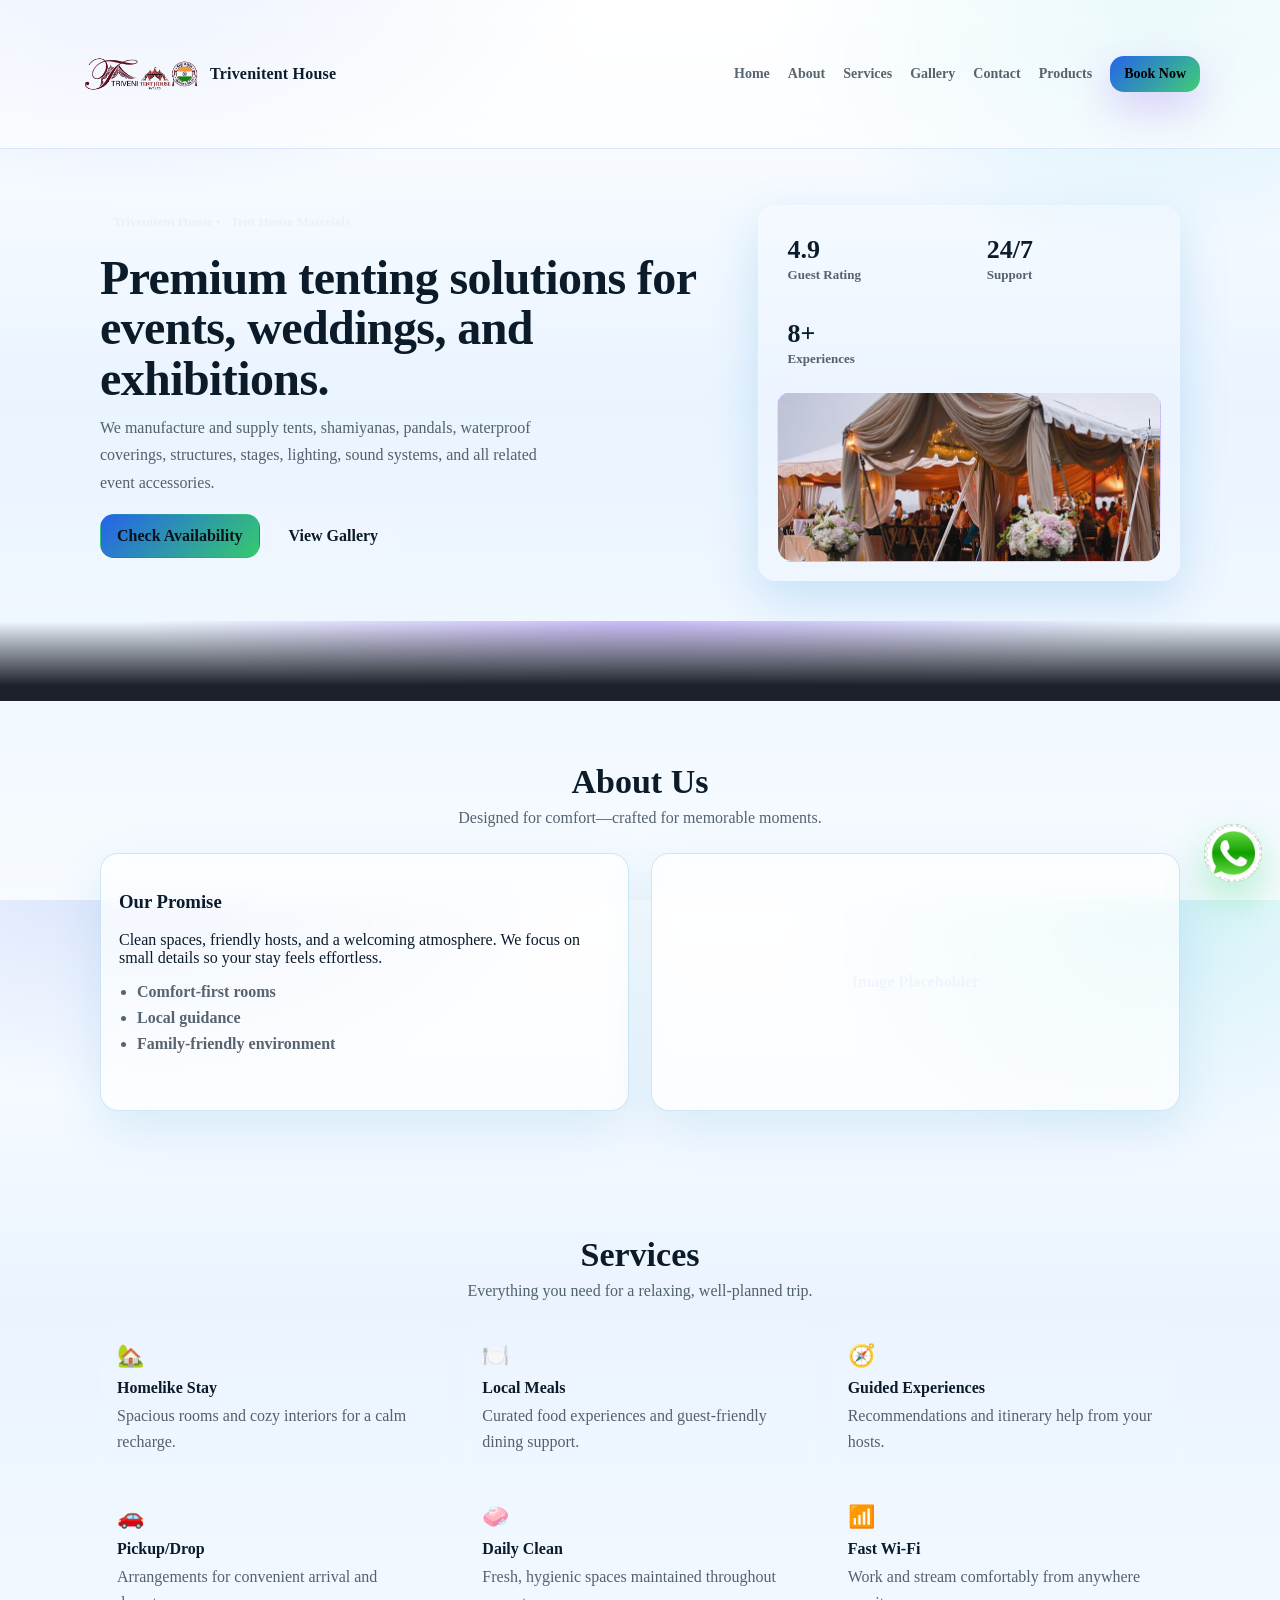
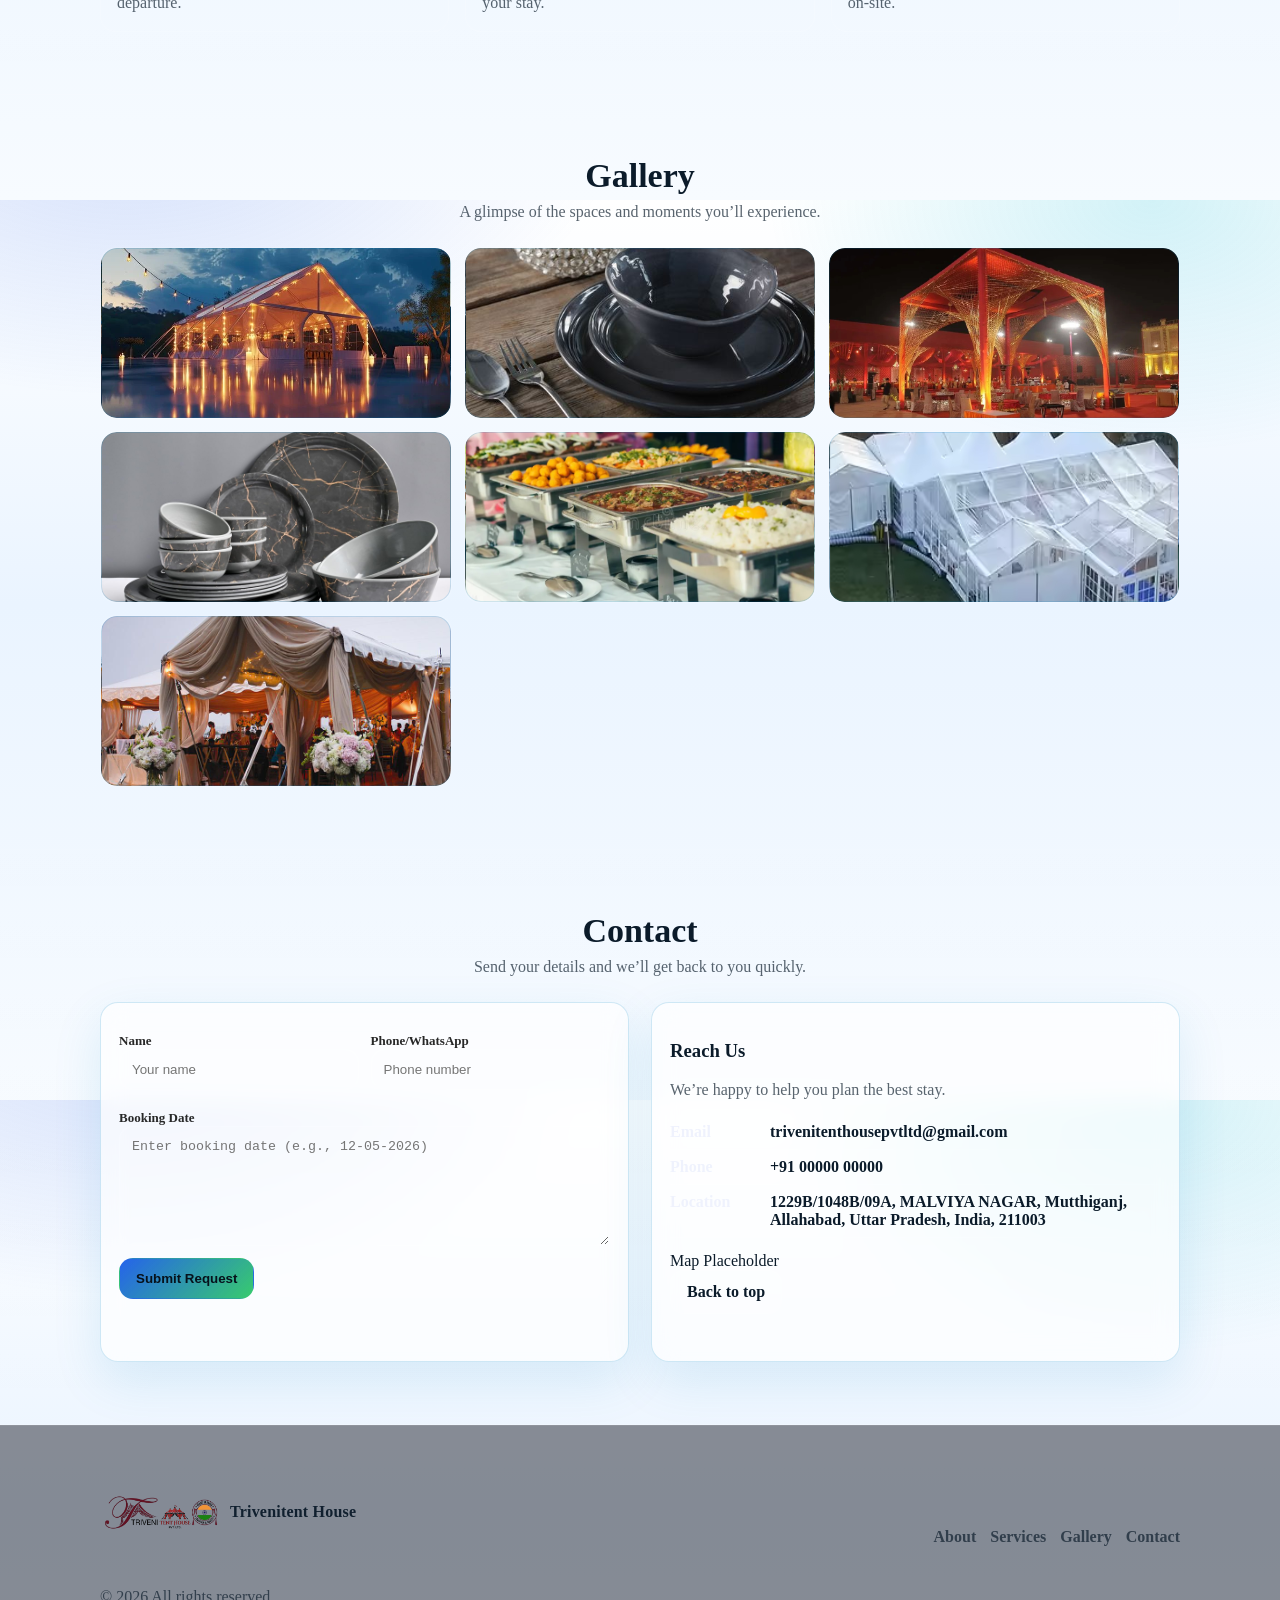
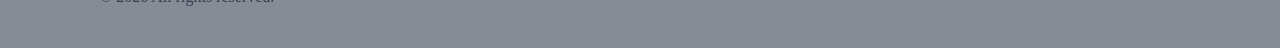
==== index.html @ d41368f8 "Update logo and booking form" ====
<!doctype html>
<html lang="en">
<head>
  <meta charset="UTF-8" />
  <meta name="viewport" content="width=device-width, initial-scale=1.0" />
  <title>Trivenitent House</title>
  <link rel="stylesheet" href="style.css" />
</head>
<body>
  <a class="skip-link" href="#main">Skip to content</a>

  <header class="site-header">
    <div class="container header-inner">
      <a href="#" class="brand" aria-label="Trivenitent House">
<img class="brand-logo" src="images/logo.jpeg" alt="Trivenitent House" />
        <span class="brand-text">Trivenitent House</span>
      </a>

      <button class="menu-toggle" aria-label="Open menu" aria-expanded="false" aria-controls="primary-navigation">
        <span class="hamburger" aria-hidden="true"></span>
      </button>

      <nav id="primary-navigation" class="site-nav" aria-label="Primary navigation">
        <a class="nav-link" href="index.html">Home</a>
        <a class="nav-link" href="page2.html">About</a>
        <a class="nav-link" href="page3.html">Services</a>
        <a class="nav-link" href="page4.html">Gallery</a>
        <a class="nav-link" href="page5.html">Contact</a>
        <a class="nav-link" href="products.html">Products</a>
      </nav>


      <a class="cta" href="page5.html">Book Now</a>


    </div>
  </header>

  <main id="main">
    <section id="home" class="hero">
      <div class="container hero-grid">
        <div class="hero-copy">
          <div class="pill">Trivenitent House • <span id="hero-pill">Tent House Materials</span></div>
          <h1 id="hero-title">Premium tenting solutions for events, weddings, and exhibitions.</h1>
          <p id="hero-desc">
            We manufacture and supply tents, shamiyanas, pandals, waterproof coverings,
            structures, stages, lighting, sound systems, and all related event accessories.
          </p>

          <script>
            (function(){
              const slides = [
                {
                  pill: 'Tent House Materials',
                  title: 'Premium tenting solutions for events, weddings, and exhibitions.',
                  desc: 'We manufacture and supply tents, shamiyanas, pandals, waterproof coverings, structures, stages, lighting, sound systems, and all related event accessories.',
                  img: 'images/1.webp'
                },
                {
                  pill: 'Wedding Tent Setups',
                  title: 'Elegant wedding tents with a seamless guest experience.',
                  desc: 'Wedding tents, premium setups, and complete event accessories for ceremonies, receptions, and celebrations.',
                  img: 'images/2.jpg'
                },
                {
                  pill: 'Industrial & Exhibition Tents',
                  title: 'Industrial strength and exhibition-ready structures.',
                  desc: 'Strong industrial tents and showcase-ready exhibition spaces designed for reliability and performance.',
                  img: 'images/3.jpg'
                }
              ];

              // Set initial hero image immediately (avoid flash of old src)
              const heroImg = document.getElementById('hero-img');
              if(heroImg && slides[0]?.img){
                heroImg.src = slides[0].img;
              }

              const pillEl = document.getElementById('hero-pill');
              const titleEl = document.getElementById('hero-title');
              const descEl = document.getElementById('hero-desc');
              if(!pillEl || !titleEl || !descEl) return;

              let i = 0;
              const show = () => {
                const s = slides[i];
                pillEl.textContent = s.pill;
                titleEl.textContent = s.title;
                descEl.textContent = s.desc;

                const heroImg = document.getElementById('hero-img');
                if(heroImg && s.img){
                  heroImg.src = s.img;
                }

                i = (i + 1) % slides.length;
              };


              // Change every 3 seconds
              setInterval(show, 3000);
            })();
          </script>


          <div class="hero-actions">
            <a class="btn primary" href="#contact">Check Availability</a>
            <a class="btn" href="#gallery">View Gallery</a>
          </div>
        </div>

        <div class="hero-card" aria-label="Highlights">
          <div class="stat">
            <div class="stat-num">4.9</div>
            <div class="stat-label">Guest Rating</div>
          </div>
          <div class="stat">
            <div class="stat-num">24/7</div>
            <div class="stat-label">Support</div>
          </div>
          <div class="stat">
            <div class="stat-num">8+</div>
            <div class="stat-label">Experiences</div>
          </div>

          <div class="hero-card-media" aria-hidden="true">
            <img id="hero-img" class="hero-img" src="images/wedding tent.jpg" alt="Hero" />
          </div>

        </div>
      </div>

      <div class="hero-wave" aria-hidden="true"></div>
    </section>

    <section id="about" class="section">
      <div class="container">
        <div class="section-head">
          <h2>About Us</h2>
          <p>Designed for comfort—crafted for memorable moments.</p>
        </div>

        <div class="grid-2">
          <div class="card">
            <h3>Our Promise</h3>
            <p>
              Clean spaces, friendly hosts, and a welcoming atmosphere. We focus on small
              details so your stay feels effortless.
            </p>
            <ul class="checklist">
              <li>Comfort-first rooms</li>
              <li>Local guidance</li>
              <li>Family-friendly environment</li>
            </ul>
          </div>

          <div class="card media-card">
            <div class="media-placeholder">Image Placeholder</div>
          </div>
        </div>
      </div>
    </section>

    <section id="services" class="section section-alt">
      <div class="container">
        <div class="section-head">
          <h2>Services</h2>
          <p>Everything you need for a relaxing, well-planned trip.</p>
        </div>

        <div class="grid-3">
          <article class="service">
            <div class="service-icon" aria-hidden="true">🏡</div>
            <h3>Homelike Stay</h3>
            <p>Spacious rooms and cozy interiors for a calm recharge.</p>
          </article>
          <article class="service">
            <div class="service-icon" aria-hidden="true">🍽️</div>
            <h3>Local Meals</h3>
            <p>Curated food experiences and guest-friendly dining support.</p>
          </article>
          <article class="service">
            <div class="service-icon" aria-hidden="true">🧭</div>
            <h3>Guided Experiences</h3>
            <p>Recommendations and itinerary help from your hosts.</p>
          </article>
          <article class="service">
            <div class="service-icon" aria-hidden="true">🚗</div>
            <h3>Pickup/Drop</h3>
            <p>Arrangements for convenient arrival and departure.</p>
          </article>
          <article class="service">
            <div class="service-icon" aria-hidden="true">🧼</div>
            <h3>Daily Clean</h3>
            <p>Fresh, hygienic spaces maintained throughout your stay.</p>
          </article>
          <article class="service">
            <div class="service-icon" aria-hidden="true">📶</div>
            <h3>Fast Wi‑Fi</h3>
            <p>Work and stream comfortably from anywhere on-site.</p>
          </article>
        </div>
      </div>
    </section>

    <section id="gallery" class="section">
      <div class="container">
        <div class="section-head">
          <h2>Gallery</h2>
          <p>A glimpse of the spaces and moments you’ll experience.</p>
        </div>

        <div class="gallery">
          <div class="gallery-item"><div class="img" data-image="1.webp"></div></div>
          <div class="gallery-item"><div class="img" data-image="2.jpg"></div></div>
          <div class="gallery-item"><div class="img" data-image="3.jpg"></div></div>
          <div class="gallery-item"><div class="img" data-image="crockery.jpg"></div></div>
          <div class="gallery-item"><div class="img" data-image="event.webp"></div></div>
          <div class="gallery-item"><div class="img" data-image="marquee.jpg"></div></div>
          <div class="gallery-item"><div class="img" data-image="wedding tent.jpg"></div></div>
        </div>
      </div>
    </section>

    <section id="contact" class="section section-alt">
      <div class="container">
        <div class="section-head">
          <h2>Contact</h2>
          <p>Send your details and we’ll get back to you quickly.</p>
        </div>

        <div class="grid-2">
          <form class="card form" onsubmit="event.preventDefault(); handleSubmit();">
            <div class="form-row">
              <label>
                Name
                <input type="text" id="name" required placeholder="Your name" />
              </label>
              <label>
                Phone/WhatsApp
                <input type="tel" id="phone" required placeholder="Phone number" />
              </label>
            </div>

            <label>
              Booking Date
              <textarea id="message" rows="2" placeholder="Enter booking date (e.g., 12-05-2026)" required></textarea>
            </label>


            <button class="btn primary" type="submit">Submit Request</button>
            <p class="form-note" id="form-note" role="status" aria-live="polite"></p>
          </form>

          <div class="card contact-card">
            <h3>Reach Us</h3>
            <p class="muted">We’re happy to help you plan the best stay.</p>
            <ul class="contact-list">
<li><span class="k">Email</span><span class="v">trivenitenthousepvtltd@gmail.com</span></li>
              <li><span class="k">Phone</span><span class="v">+91 00000 00000</span></li>
              <li><span class="k">Location</span><span class="v">1229B/1048B/09A, MALVIYA NAGAR, Mutthiganj, Allahabad, Uttar Pradesh, India, 211003</span></li>
            </ul>

            <div class="map-placeholder" aria-hidden="true">Map Placeholder</div>

            <a class="btn" href="index.html">Back to top</a>

          </div>
        </div>
      </div>
    </section>
  </main>

  <a class="whatsapp-float" href="https://wa.me/9369456185" target="_blank" rel="noopener" aria-label="Chat on WhatsApp">
    <img class="whatsapp-icon" src="images/whatsapp.jpg" alt="WhatsApp" />
  </a>

  <footer class="site-footer">
    <div class="container footer-inner">

      <div class="footer-left">
        <div class="brand brand-footer">
          <img class="brand-logo" src="images/logo.jpeg" alt="Trivenitent House" />
          <span class="brand-text">Trivenitent House</span>
        </div>
        <p class="muted">© <span id="year"></span> All rights reserved.</p>
      </div>
      <div class="footer-right">
        <a class="footer-link" href="#about">About</a>
        <a class="footer-link" href="#services">Services</a>
        <a class="footer-link" href="#gallery">Gallery</a>
        <a class="footer-link" href="#contact">Contact</a>
      </div>
    </div>
  </footer>

  <script src="script.js"></script>
</body>
</html>
---- style.css ----
/* Base */
:root{
  --bg:#f7fbff;
  --bg2:#eef7ff;
  --card: rgba(255,255,255,.55);
  --card2: rgba(255,255,255,.35);
  --text:#0b1b2a;
  --muted: rgba(11,27,42,.68);

  --primary:#2563eb;
  --primary2:#06b6d4;
  --border: rgba(2,132,199,.22);
  --shadow: 0 18px 50px rgba(2,132,199,.18);
  --radius: 18px;
  --container: 1120px;
}

*{box-sizing:border-box}
html,body{height:100%}
body{
  margin:0;
  font- family: ui-sans-serif, system-ui, -apple-system, Segoe UI, Roboto, Helvetica, Arial, "Apple Color Emoji","Segoe UI Emoji";
  color:var(--text);
  background:
    radial-gradient(900px 520px at 10% -10%, rgba(37,99,235,.22), transparent 55%),
    radial-gradient(700px 460px at 90% 0%, rgba(6,182,212,.18), transparent 55%),
    linear-gradient(180deg, #ffffff, #eaf4ff 45%, #f7fbff);
}

.container{max-width:var(--container); margin:0 auto; padding:0 20px}

.skip-link{
  position:absolute; left:-999px; top:10px;
  padding:10px 14px; background:#fff; color:#000; border-radius:10px; z-index:9999;
}
.skip-link{background:#ffffff; color:#000;}
.skip-link:focus{left:20px}


/* Header */
.site-header{
  position:sticky; top:0; z-index:50;
  backdrop-filter: blur(14px);
  background: rgba(255,255,255,.55);
  border-bottom: 1px solid rgba(37,99,235,.14);
}
.header-inner{display:flex; align-items:center; gap:18px; padding:14px 0}

.brand{display:flex; align-items:center; gap:10px; text-decoration:none; color:inherit}
.brand-mark{
  width:36px; height:36px; border-radius:12px;
  display:grid; place-items:center;
  background: linear-gradient(135deg, rgba(124,58,237,.95), rgba(34,197,94,.75));
  font-weight:800;
  box-shadow: 0 14px 40px rgba(124,58,237,.35);
}
.brand-text{font-weight:800; letter-spacing:.2px}

.brand-logo{
  width:120px;
  height:120px;
  object-fit:contain;
  border-radius:14px;
  background:transparent;
}

.site-nav{margin-left:auto; display:flex; gap:18px; align-items:center}
.nav-link{color:var(--muted); text-decoration:none; font-weight:600; font-size:14px}
.nav-link:hover{color:var(--text)}

.cta{
  text-decoration:none;
  font-weight:800;
  font-size:14px;
  color:#000;
  background: linear-gradient(135deg, var(--primary), rgba(34,197,94,.85));
  padding:10px 14px;
  border-radius:14px;
  box-shadow: 0 16px 40px rgba(124,58,237,.25);
}

.menu-toggle{display:none; margin-left:auto; background:transparent; border:0; padding:10px}
.hamburger{
  width:22px; height:14px; display:block; position:relative;
}
.hamburger:before,.hamburger:after{
  content:""; position:absolute; left:0; right:0; height:2px; border-radius:3px;
  background: rgba(233,238,252,.9);
}
.hamburger:before{top:0}
.hamburger:after{bottom:0}
.hamburger{border-top:2px solid rgba(233,238,252,.9); border-radius:3px;}

/* Hero */
.hero{padding:56px 0 0; position:relative}
.hero-grid{display:grid; grid-template-columns: 1.2fr .8fr; gap:24px; align-items:stretch}

.pill{
  display:inline-flex; align-items:center; gap:10px;
  font-weight:800; font-size:13px;
  padding:8px 12px; border-radius:999px;
  background: rgba(255,255,255,.06);
  border: 1px solid rgba(255,255,255,.10);
  color: rgba(233,238,252,.92);
}

.hero-copy h1{margin:14px 0 10px; font-size:48px; line-height:1.05; letter-spacing:-.6px}
.hero-copy p{margin:0 0 18px; color:var(--muted); font-size:16px; line-height:1.7; max-width:55ch}

.hero-actions{display:flex; gap:12px; flex-wrap:wrap}

.btn{
  display:inline-flex; align-items:center; justify-content:center;
  padding:12px 16px; border-radius:14px;
  border: 1px solid rgba(255,255,255,.14);
  background: rgba(255,255,255,.06);
  color: var(--text);
  text-decoration:none;
  font-weight:800;
}
.btn:hover{transform: translateY(-1px); transition:.2s}

.btn.primary{
  border-color: transparent;
  background: linear-gradient(135deg, var(--primary), rgba(34,197,94,.9));
  color:#07121c;
}

.hero-card{
  position:relative;
  background: rgba(255,255,255,.06);
  border: 1px solid rgba(255,255,255,.12);
  border-radius: var(--radius);
  padding:18px;
  box-shadow: var(--shadow);
  overflow:hidden;
  display:grid;
  grid-template-columns: 1fr 1fr;
  gap:14px;
  align-content:start;
}

.stat{padding:10px 10px; border-radius:14px; background: rgba(255,255,255,.05); border:1px solid rgba(255,255,255,.08)}
.stat-num{font-size:26px; font-weight:900}
.stat-label{color:var(--muted); font-weight:700; font-size:13px; margin-top:2px}

.hero-card-media{
  grid-column: 1 / -1;
  height:170px;
  border-radius: 14px;
  background:
    radial-gradient(400px 240px at 20% 20%, rgba(124,58,237,.55), transparent 55%),

    radial-gradient(340px 220px at 80% 20%, rgba(34,197,94,.35), transparent 55%),
    linear-gradient(180deg, rgba(255,255,255,.08), rgba(255,255,255,.02));
  border:1px dashed rgba(255,255,255,.18);
}

.hero-img{
  width:100%;
  height:100%;
  object-fit:cover;
  display:block;
  border-radius: 14px;
} 


.hero-wave{
  height:80px;

  margin-top:40px;
  background:
    linear-gradient(180deg, transparent, rgba(7,11,20,1) 80%),
    radial-gradient(60% 140% at 50% 0%, rgba(124,58,237,.35), transparent 65%);
  opacity:.9;
}

/* Sections */
.section{padding:62px 0}
.section-alt{background: linear-gradient(180deg, rgba(255,255,255,.03), rgba(255,255,255,0)); border-top:1px solid rgba(255,255,255,.06); border-bottom:1px solid rgba(255,255,255,.06)}
.section-head{text-align:center; margin-bottom:26px}
.section-head h2{margin:0 0 8px; font-size:34px}
.section-head p{margin:0; color:var(--muted)}

.grid-2{display:grid; grid-template-columns: 1fr 1fr; gap:22px; align-items:stretch}
.grid-3{display:grid; grid-template-columns: repeat(3, 1fr); gap:16px}

.card{
  background: rgba(255,255,255,.65);
  border:1px solid rgba(2,132,199,.18);
  border-radius: var(--radius);
  padding:18px;
  box-shadow: 0 18px 50px rgba(2,132,199,.12);
  backdrop-filter: blur(12px);
}

.media-card, .map-placeholder, .hero-card-media{position:relative}
.media-placeholder{
  height:100%; min-height:220px;
  border-radius:14px;
  border:1px dashed rgba(255,255,255,.2);
  display:grid; place-items:center;
  color: rgba(233,238,252,.6);
  font-weight:800;
}

.checklist{margin:14px 0 0; padding-left:18px}
.checklist li{margin:8px 0; color: var(--muted); font-weight:700}

.service{padding:16px; border-radius:16px; background: rgba(255,255,255,.05); border:1px solid rgba(255,255,255,.10)}
.service-icon{font-size:22px}
.service h3{margin:10px 0 6px; font-size:16px}
.service p{margin:0; color:var(--muted); line-height:1.6}

.gallery{display:grid; grid-template-columns: repeat(3, 1fr); gap:12px}
.gallery-item{border-radius:16px; overflow:hidden; border:1px solid rgba(255,255,255,.12); background: rgba(255,255,255,.05)}

/* Gallery tiles images: hide label text if any */
.img[data-image]::after{content:none;}


/* Products */
.products-grid{grid-template-columns: repeat(3, 1fr);}
.product-card{padding:16px;}
.product-title{font-weight:900; margin-bottom:6px;}
.enquire-btn{width:100%; margin-top:10px;}

.img{
  height:170px;
  position:relative;
  overflow:hidden;
  border-radius:16px;
  background:#e9f3ff;
  border:1px solid rgba(2,132,199,.16);
}

.img:after{content:"";}

.img[data-image]{
  background-size:cover;
  background-position:center;
}

.img[data-image="1.webp"]{background-image:url("images/1.webp");}
.img[data-image="2.jpg"]{background-image:url("images/2.jpg");}
.img[data-image="3.jpg"]{background-image:url("images/3.jpg");}
.img[data-image="crockery.jpg"]{background-image:url("images/crockery.jpg");}
.img[data-image="event.webp"]{background-image:url("images/event.webp");}
.img[data-image="marquee.jpg"]{background-image:url("images/marquee.jpg");}
.img[data-image="wedding tent.jpg"]{background-image:url("images/wedding tent.jpg");}


/* Form */
.form-row{display:grid; grid-template-columns: 1fr 1fr; gap:12px}
.form label{display:block; font-weight:800; color: rgba(17,17,17,.9); font-size:13px; margin:12px 0 8px}
input, select, textarea{
  width:100%;
  padding:12px 12px;
  border-radius:14px;
  border:1px solid rgba(255,255,255,.14);
  background: rgba(255,255,255,.05);
  color:var(--text);
  outline:none;
}
textarea{resize:vertical; min-height:120px}
input:focus, select:focus, textarea:focus{border-color: rgba(124,58,237,.6)}
.form-note{margin-top:10px; min-height:18px; color: rgba(0,0,0,.85)}
.muted{color:var(--muted)}

.contact-list{list-style:none; padding:0; margin:14px 0}
.contact-list li{display:flex; gap:10px; padding:8px 0; border-bottom:1px solid rgba(255,255,255,.08)}
.k{min-width:90px; color: rgba(233,238,252,.75); font-weight:900}
.v{font-weight:800}

/* Footer */
.site-footer{padding:26px 0; border-top:1px solid rgba(255,255,255,.08); background: rgba(7,11,20,.45)}
.footer-inner{display:flex; align-items:center; justify-content:space-between; gap:16px; flex-wrap:wrap}
.footer-right{display:flex; gap:14px; flex-wrap:wrap}
.footer-link{color:var(--muted); text-decoration:none; font-weight:800}
.footer-link:hover{color:var(--text)}
.brand-footer{opacity:.95}

/* Floating WhatsApp */
.whatsapp-float{
  position:fixed;
  right:18px;
  bottom:18px;
  width:58px;
  height:58px;
  border-radius:999px;
  background:#25D366;
  display:flex;
  align-items:center;
  justify-content:center;
  z-index:9999;
  box-shadow:0 18px 40px rgba(37,211,102,.35);
  text-decoration:none;
}
.whatsapp-icon{
  width:100%;
  height:100%;
  display:block;
  border-radius:999px;
  object-fit:cover;
}

/* hide any old span text if still present */
.whatsapp-float span{display:none;}

/* Responsive */
@media (max-width: 980px){

  .hero-grid{grid-template-columns: 1fr;}
  .grid-2{grid-template-columns:1fr;}
  .grid-3{grid-template-columns:1fr 1fr;}
  .gallery{grid-template-columns:1fr 1fr;}
  .hero-copy h1{font-size:38px}
}

@media (max-width: 720px){
  .site-nav{display:none}
  .menu-toggle{display:block}
  .cta{display:none}

  .site-nav.open{
    display:flex;
    flex-direction:column;
    position:absolute;
    left:20px; right:20px;
    top:64px;
    padding:14px;
    border-radius:16px;
    background: rgba(7,11,20,.9);
    border:1px solid rgba(255,255,255,.12);
  }

  .grid-3{grid-template-columns:1fr}
  .gallery{grid-template-columns:1fr}
  .form-row{grid-template-columns:1fr}
}
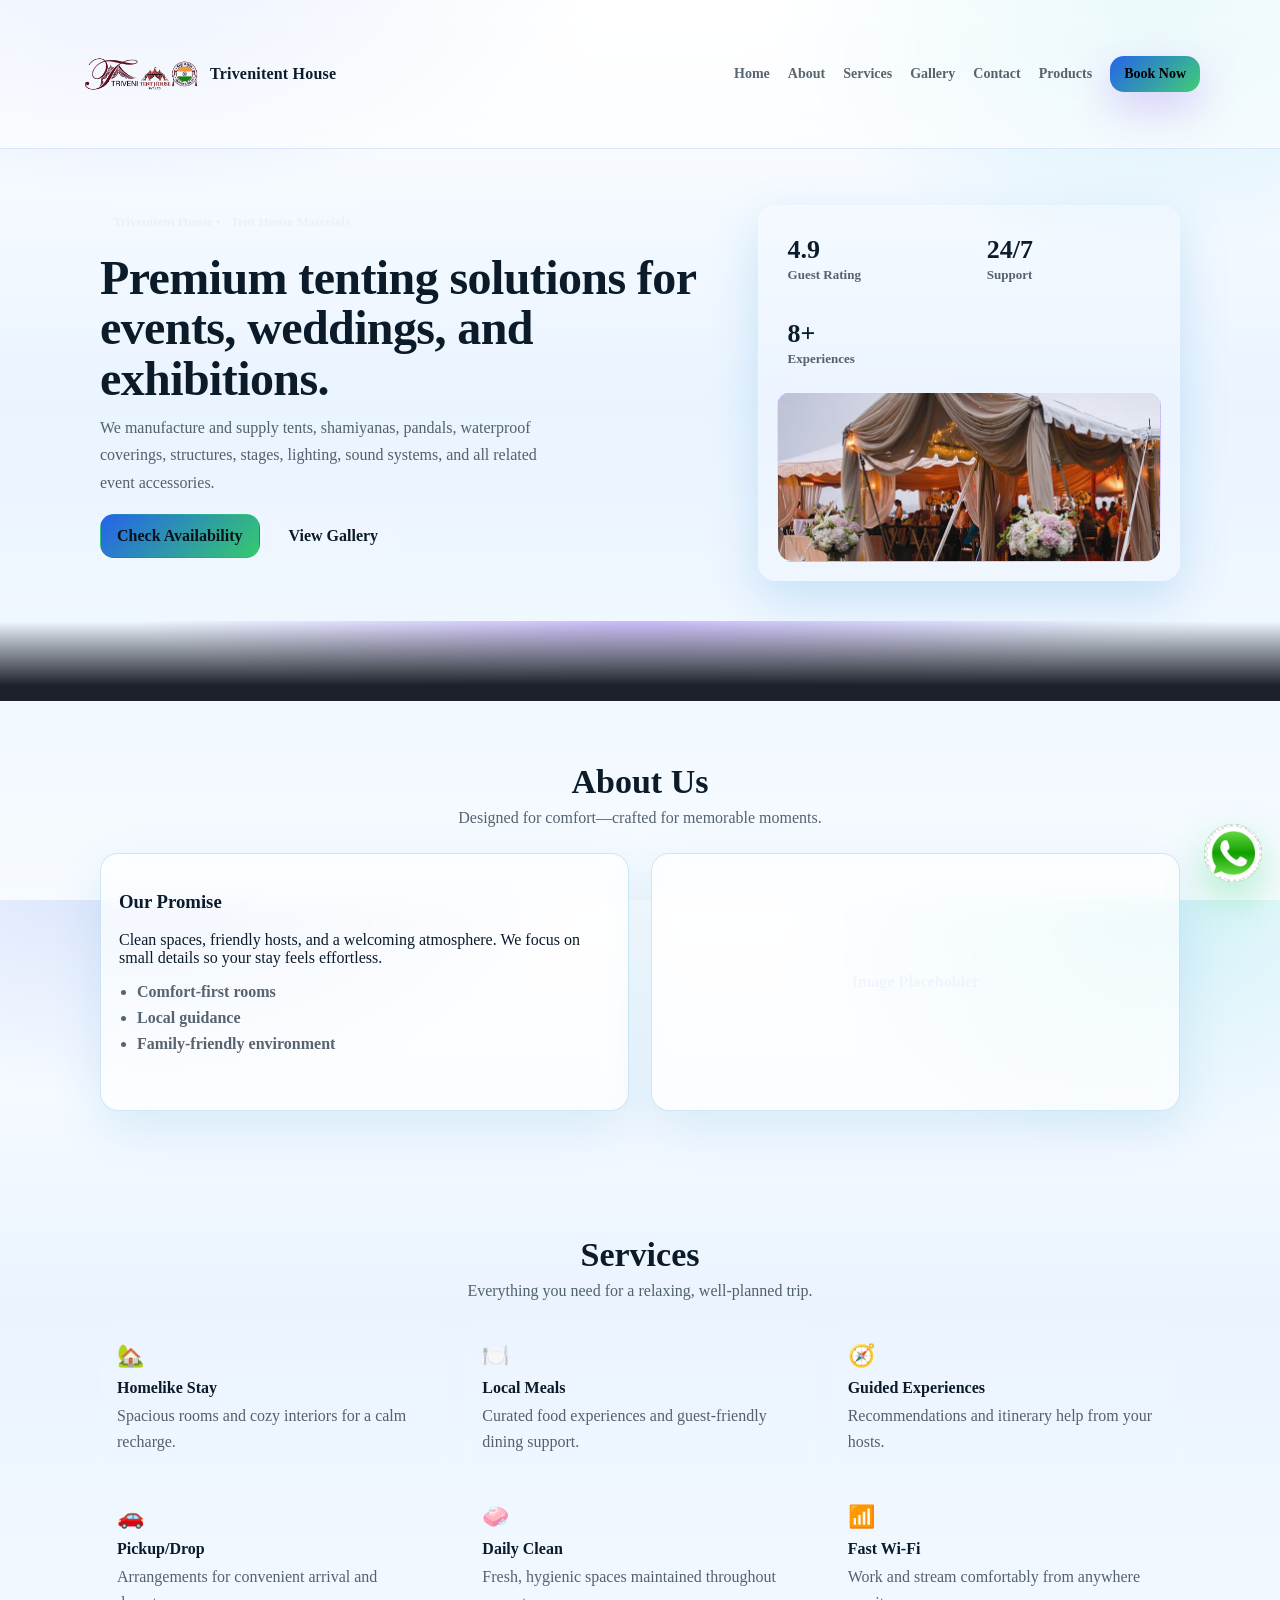
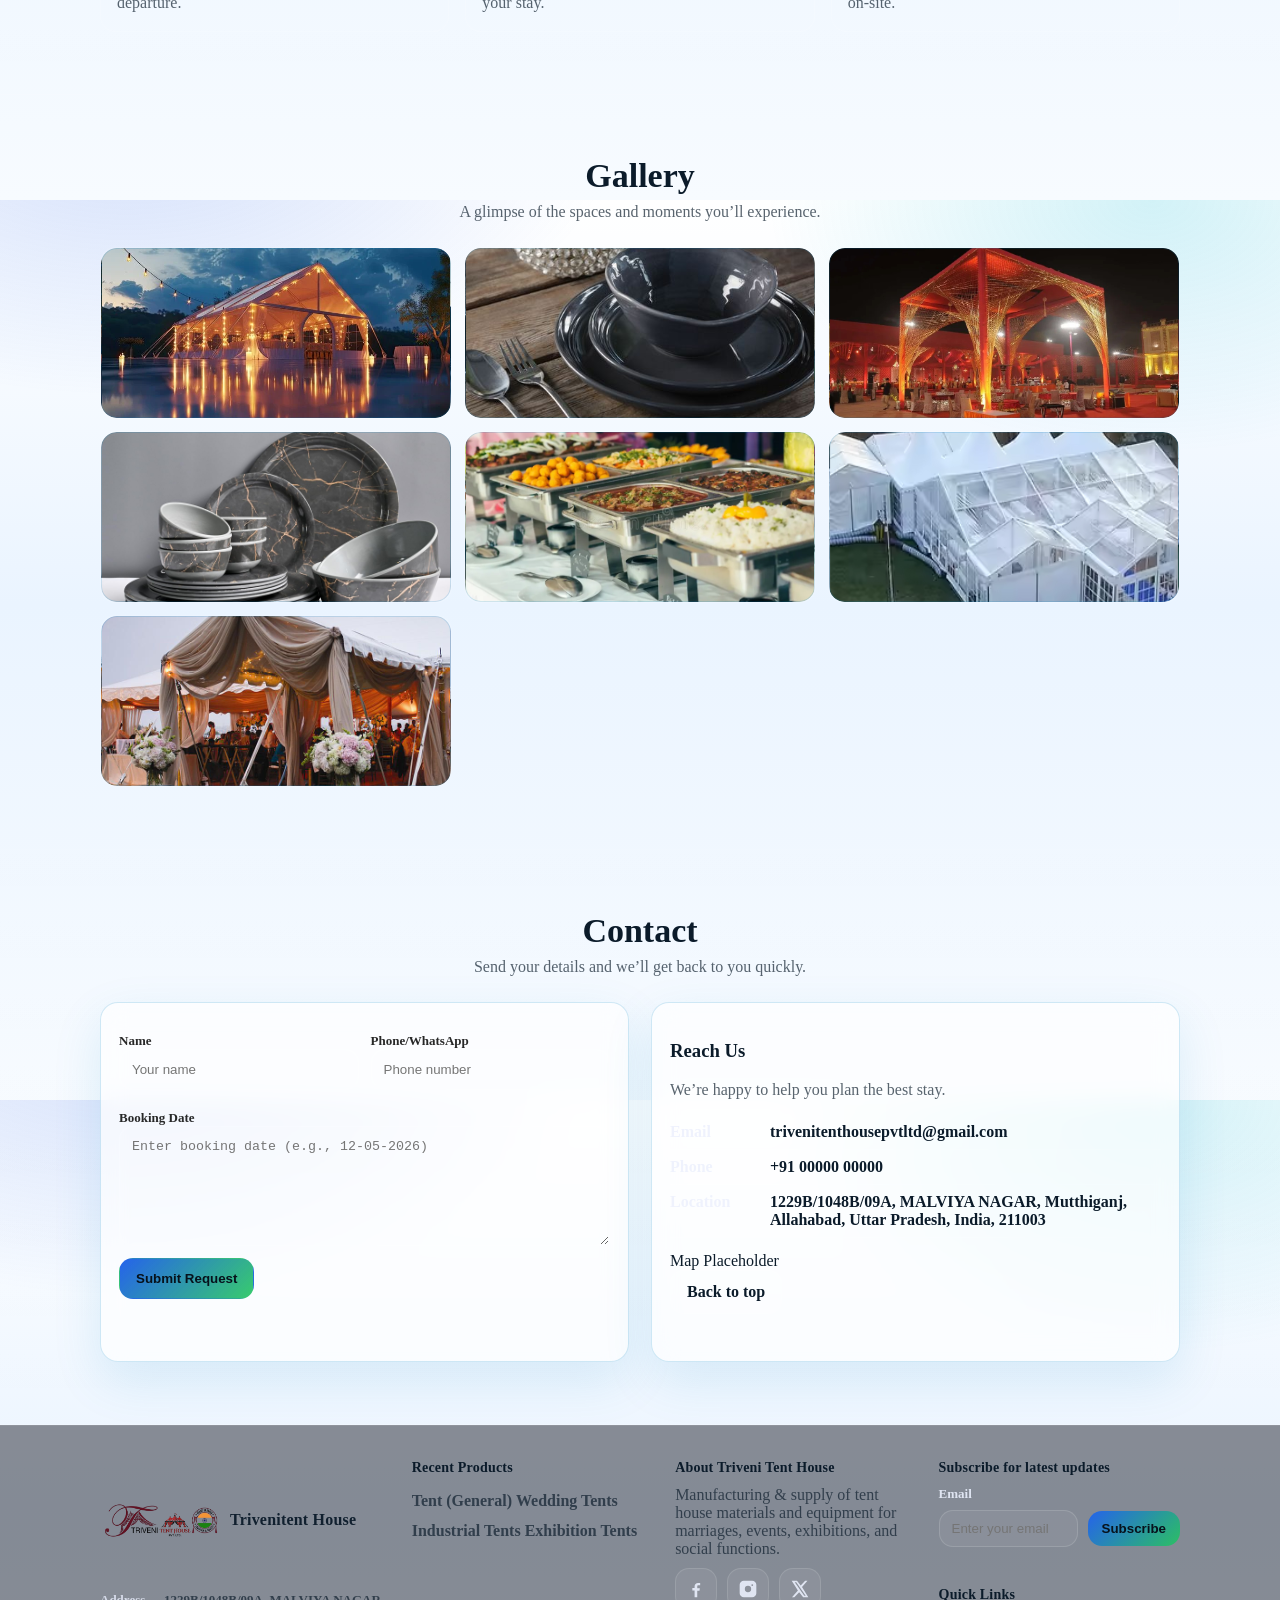
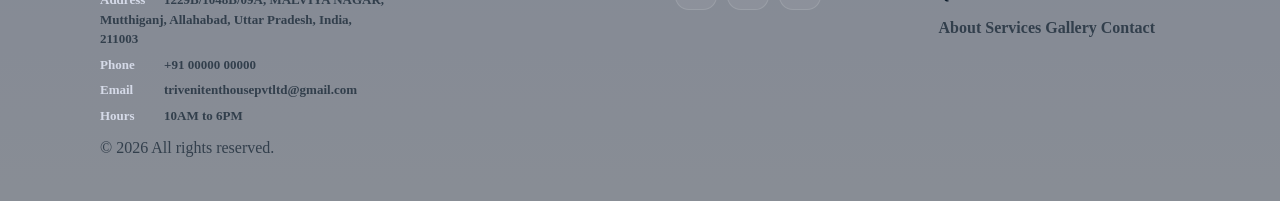
==== commit 11d3db1b: "Update footer across pages" ====
--- a/index.html
+++ b/index.html
@@ -278,21 +278,68 @@
   <footer class="site-footer">
     <div class="container footer-inner">
 
-      <div class="footer-left">
+      <div class="footer-col footer-left">
         <div class="brand brand-footer">
           <img class="brand-logo" src="images/logo.jpeg" alt="Trivenitent House" />
           <span class="brand-text">Trivenitent House</span>
         </div>
-        <p class="muted">© <span id="year"></span> All rights reserved.</p>
-      </div>
-      <div class="footer-right">
+
+        <ul class="footer-kv">
+          <li><span class="footer-k">Address</span>1229B/1048B/09A, MALVIYA NAGAR, Mutthiganj, Allahabad, Uttar Pradesh, India, 211003</li>
+          <li><span class="footer-k">Phone</span>+91 00000 00000</li>
+          <li><span class="footer-k">Email</span>trivenitenthousepvtltd@gmail.com</li>
+          <li><span class="footer-k">Hours</span>10AM to 6PM</li>
+        </ul>
+
+        <p class="muted" style="margin-top:14px;">© <span id="year"></span> All rights reserved.</p>
+      </div>
+
+      <div class="footer-col">
+        <h3>Recent Products</h3>
+        <a class="footer-link" href="products.html">Tent (General)</a>
+        <a class="footer-link" href="products.html">Wedding Tents</a>
+        <a class="footer-link" href="products.html">Industrial Tents</a>
+        <a class="footer-link" href="products.html">Exhibition Tents</a>
+      </div>
+
+      <div class="footer-col">
+        <h3>About Triveni Tent House</h3>
+        <p class="footer-about muted">Manufacturing & supply of tent house materials and equipment for marriages, events, exhibitions, and social functions.</p>
+
+        <div class="footer-social" aria-label="Social links">
+          <a class="social-btn" href="#" target="_blank" rel="noopener" aria-label="Facebook">
+            <svg viewBox="0 0 24 24" aria-hidden="true"><path d="M13.5 22v-8h2.7l.4-3H13.5V9c0-.9.3-1.5 1.6-1.5H17V4.8c-.3 0-1.3-.1-2.5-.1-2.5 0-4.2 1.5-4.2 4.3v1.9H7.6v3h2.7v8h3.2Z"/></svg>
+          </a>
+          <a class="social-btn" href="#" target="_blank" rel="noopener" aria-label="Instagram">
+            <svg viewBox="0 0 24 24" aria-hidden="true"><path d="M7 2h10a5 5 0 0 1 5 5v10a5 5 0 0 1-5 5H7a5 5 0 0 1-5-5V7a5 5 0 0 1 5-5Zm5 6.2A3.8 3.8 0 1 0 15.8 12 3.8 3.8 0 0 0 12 8.2Zm6.2-.9a1.1 1.1 0 1 0-1.1 1.1 1.1 1.1 0 0 0 1.1-1.1Z"/></svg>
+          </a>
+          <a class="social-btn" href="#" target="_blank" rel="noopener" aria-label="X">
+            <svg viewBox="0 0 24 24" aria-hidden="true"><path d="M18.2 2H21l-6.6 7.5L22 22h-6.2l-4.8-6.2L5.2 22H2.4l7.1-8.1L2 2h6.4l4.4 5.7L18.2 2Zm-1.1 18h1.7L7.5 3.9H5.7L17.1 20Z"/></svg>
+          </a>
+        </div>
+      </div>
+
+      <div class="footer-col">
+        <h3>Subscribe for latest updates</h3>
+        <div class="footer-subscribe">
+          <label for="footer-email">Email</label>
+          <div class="subscribe-row">
+            <input id="footer-email" type="email" placeholder="Enter your email" autocomplete="email" />
+            <button type="button" onclick="handleSubscribe()">Subscribe</button>
+          </div>
+          <div class="subscribe-note" id="subscribe-note" role="status" aria-live="polite"></div>
+        </div>
+
+        <h3 style="margin-top:16px;">Quick Links</h3>
         <a class="footer-link" href="#about">About</a>
         <a class="footer-link" href="#services">Services</a>
         <a class="footer-link" href="#gallery">Gallery</a>
         <a class="footer-link" href="#contact">Contact</a>
       </div>
+
     </div>
   </footer>
+
 
   <script src="script.js"></script>
 </body>
--- a/style.css
+++ b/style.css
@@ -273,12 +273,66 @@
 .v{font-weight:800}
 
 /* Footer */
-.site-footer{padding:26px 0; border-top:1px solid rgba(255,255,255,.08); background: rgba(7,11,20,.45)}
-.footer-inner{display:flex; align-items:center; justify-content:space-between; gap:16px; flex-wrap:wrap}
-.footer-right{display:flex; gap:14px; flex-wrap:wrap}
-.footer-link{color:var(--muted); text-decoration:none; font-weight:800}
+.site-footer{padding:34px 0; border-top:1px solid rgba(255,255,255,.08); background: rgba(7,11,20,.45)}
+.footer-inner{display:grid; grid-template-columns: 1.2fr 1fr 1fr 1fr; gap:22px; align-items:start}
+
+.footer-col h3{margin:0 0 10px; font-size:14px; letter-spacing:.2px}
+.footer-col p{margin:0 0 10px}
+
+.footer-left .brand{margin-bottom:10px}
+
+.footer-about{max-width:42ch}
+
+.footer-link{color:var(--muted); text-decoration:none; font-weight:800; display:inline-block; margin:6px 0}
 .footer-link:hover{color:var(--text)}
-.brand-footer{opacity:.95}
+
+.footer-kv{margin:0; padding:0; list-style:none;}
+.footer-kv li{margin:6px 0; color:var(--muted); font-weight:700; font-size:13px; line-height:1.5}
+.footer-k{color: rgba(233,238,252,.8); font-weight:900; display:inline-block; min-width:64px;}
+
+.footer-subscribe{margin-top:8px}
+.footer-subscribe label{display:block; font-weight:900; font-size:13px; color:rgba(233,238,252,.9); margin:0 0 8px}
+.subscribe-row{display:flex; gap:10px; align-items:center}
+.subscribe-row input{
+  flex:1;
+  background: rgba(255,255,255,.05);
+  border:1px solid rgba(255,255,255,.14);
+  border-radius:14px;
+  padding:10px 12px;
+}
+.subscribe-row button{
+  border:0;
+  border-radius:14px;
+  padding:10px 14px;
+  font-weight:900;
+  cursor:pointer;
+  color:#07121c;
+  background: linear-gradient(135deg, var(--primary), rgba(34,197,94,.9));
+}
+
+.subscribe-note{margin-top:8px; font-size:13px; color:var(--muted); min-height:16px}
+
+.footer-social{display:flex; gap:10px; flex-wrap:wrap; margin-top:10px}
+.social-btn{
+  width:42px; height:42px;
+  border-radius:14px;
+  display:inline-flex; align-items:center; justify-content:center;
+  text-decoration:none;
+  background: rgba(255,255,255,.06);
+  border:1px solid rgba(255,255,255,.12);
+}
+.social-btn svg{width:20px; height:20px; fill: rgba(233,238,252,.9)}
+.social-btn:hover{transform: translateY(-1px); transition:.2s}
+
+.brand-footer{opacity:.95} 
+
+@media (max-width: 980px){
+  .footer-inner{grid-template-columns: 1fr 1fr}
+}
+@media (max-width: 720px){
+  .footer-inner{grid-template-columns: 1fr}
+}
+
 
 /* Floating WhatsApp */
 .whatsapp-float{
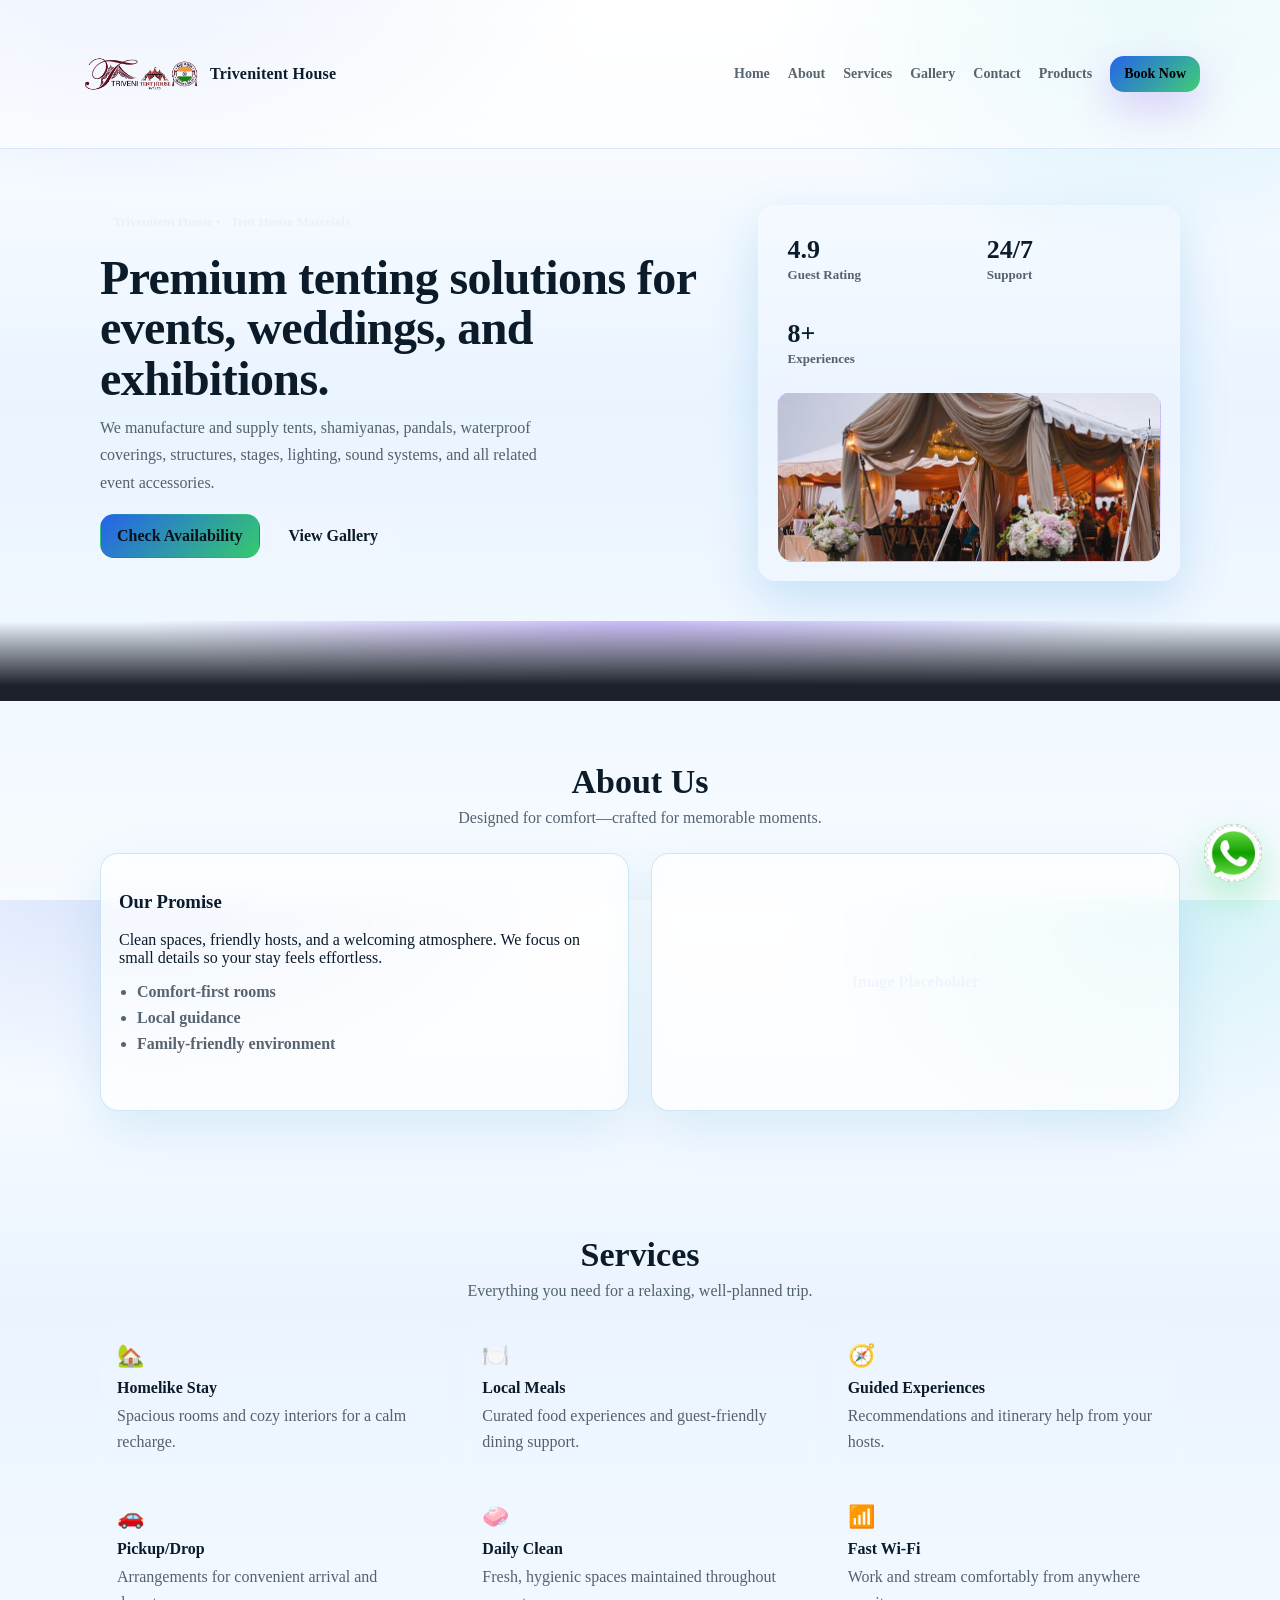
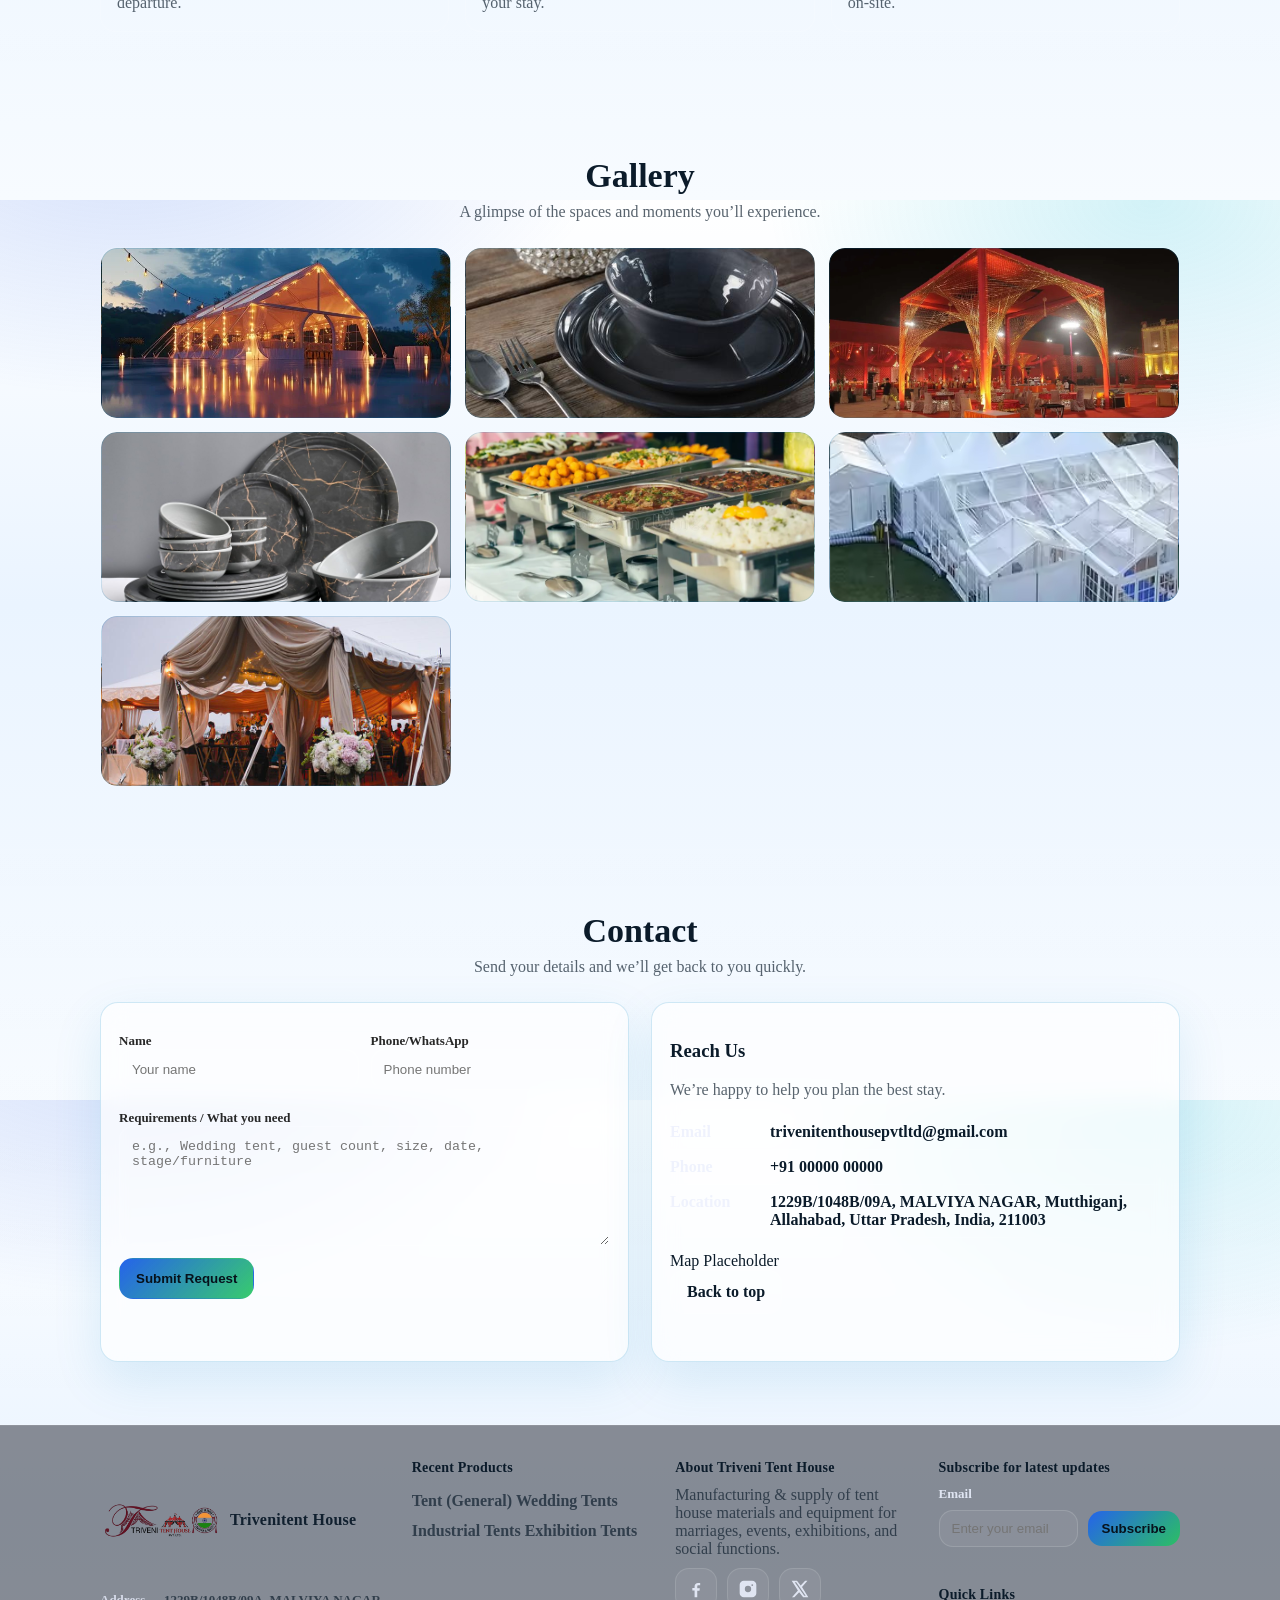
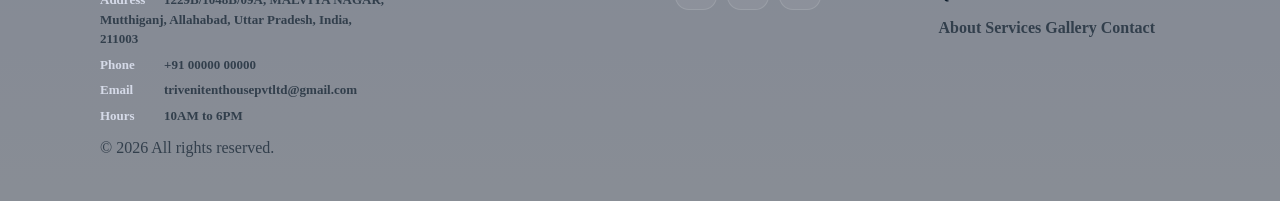
==== commit 88f4ab46: "Fix footer whitespace on about/services pages" ====
--- a/index.html
+++ b/index.html
@@ -243,9 +243,10 @@
             </div>
 
             <label>
-              Booking Date
-              <textarea id="message" rows="2" placeholder="Enter booking date (e.g., 12-05-2026)" required></textarea>
+              Requirements / What you need
+              <textarea id="message" rows="2" placeholder="e.g., Wedding tent, guest count, size, date, stage/furniture" required></textarea>
             </label>
+
 
 
             <button class="btn primary" type="submit">Submit Request</button>
--- a/style.css
+++ b/style.css
@@ -273,8 +273,26 @@
 .v{font-weight:800}
 
 /* Footer */
-.site-footer{padding:34px 0; border-top:1px solid rgba(255,255,255,.08); background: rgba(7,11,20,.45)}
-.footer-inner{display:grid; grid-template-columns: 1.2fr 1fr 1fr 1fr; gap:22px; align-items:start}
+.site-footer{
+  padding:34px 0;
+  border-top:1px solid rgba(255,255,255,.08);
+  background: rgba(7,11,20,.45);
+}
+
+.footer-inner{
+  display:grid;
+  grid-template-columns: 1.2fr 1fr 1fr 1fr;
+  gap:22px;
+  align-items:start;
+  margin-top:0;
+  padding-top:0;
+}
+
+/* Prevent unwanted whitespace between sections and footer on pages where footer is shorter */
+main#main{
+  padding-bottom:0;
+}
+
 
 .footer-col h3{margin:0 0 10px; font-size:14px; letter-spacing:.2px}
 .footer-col p{margin:0 0 10px}
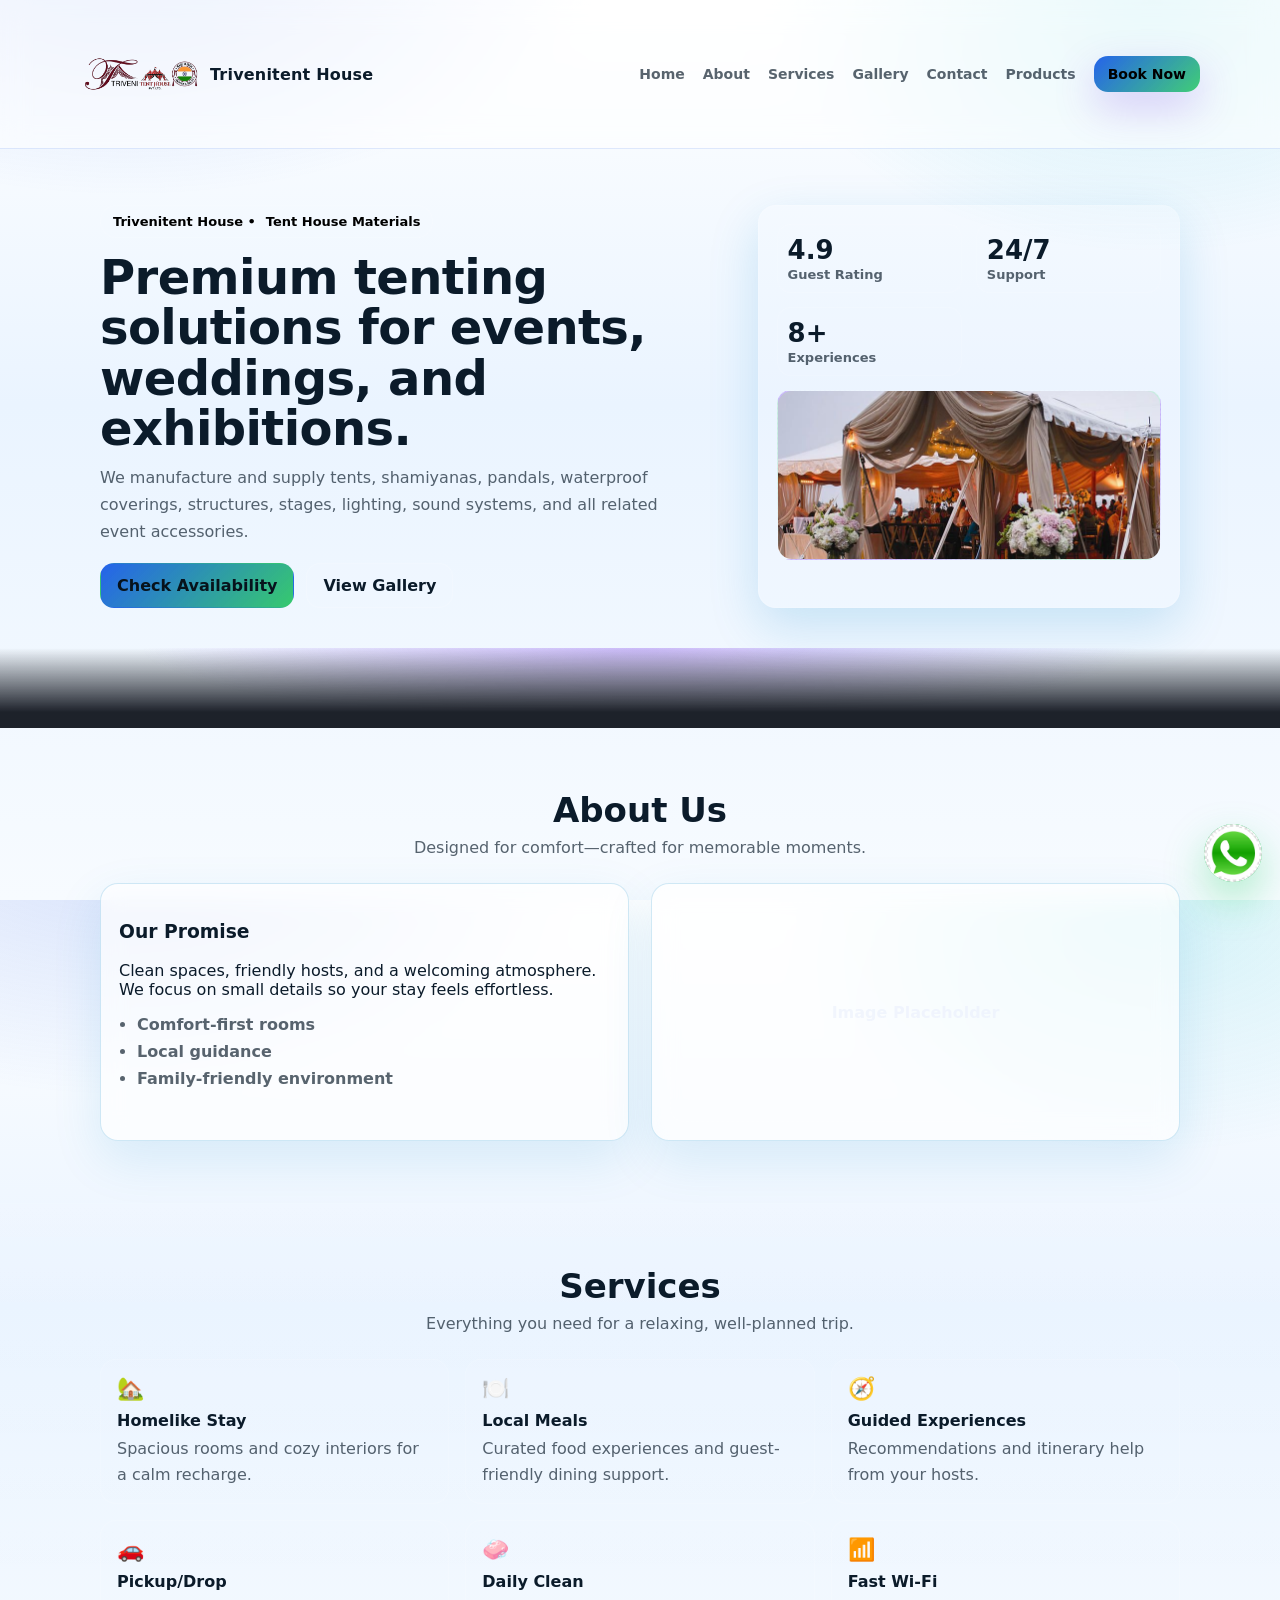
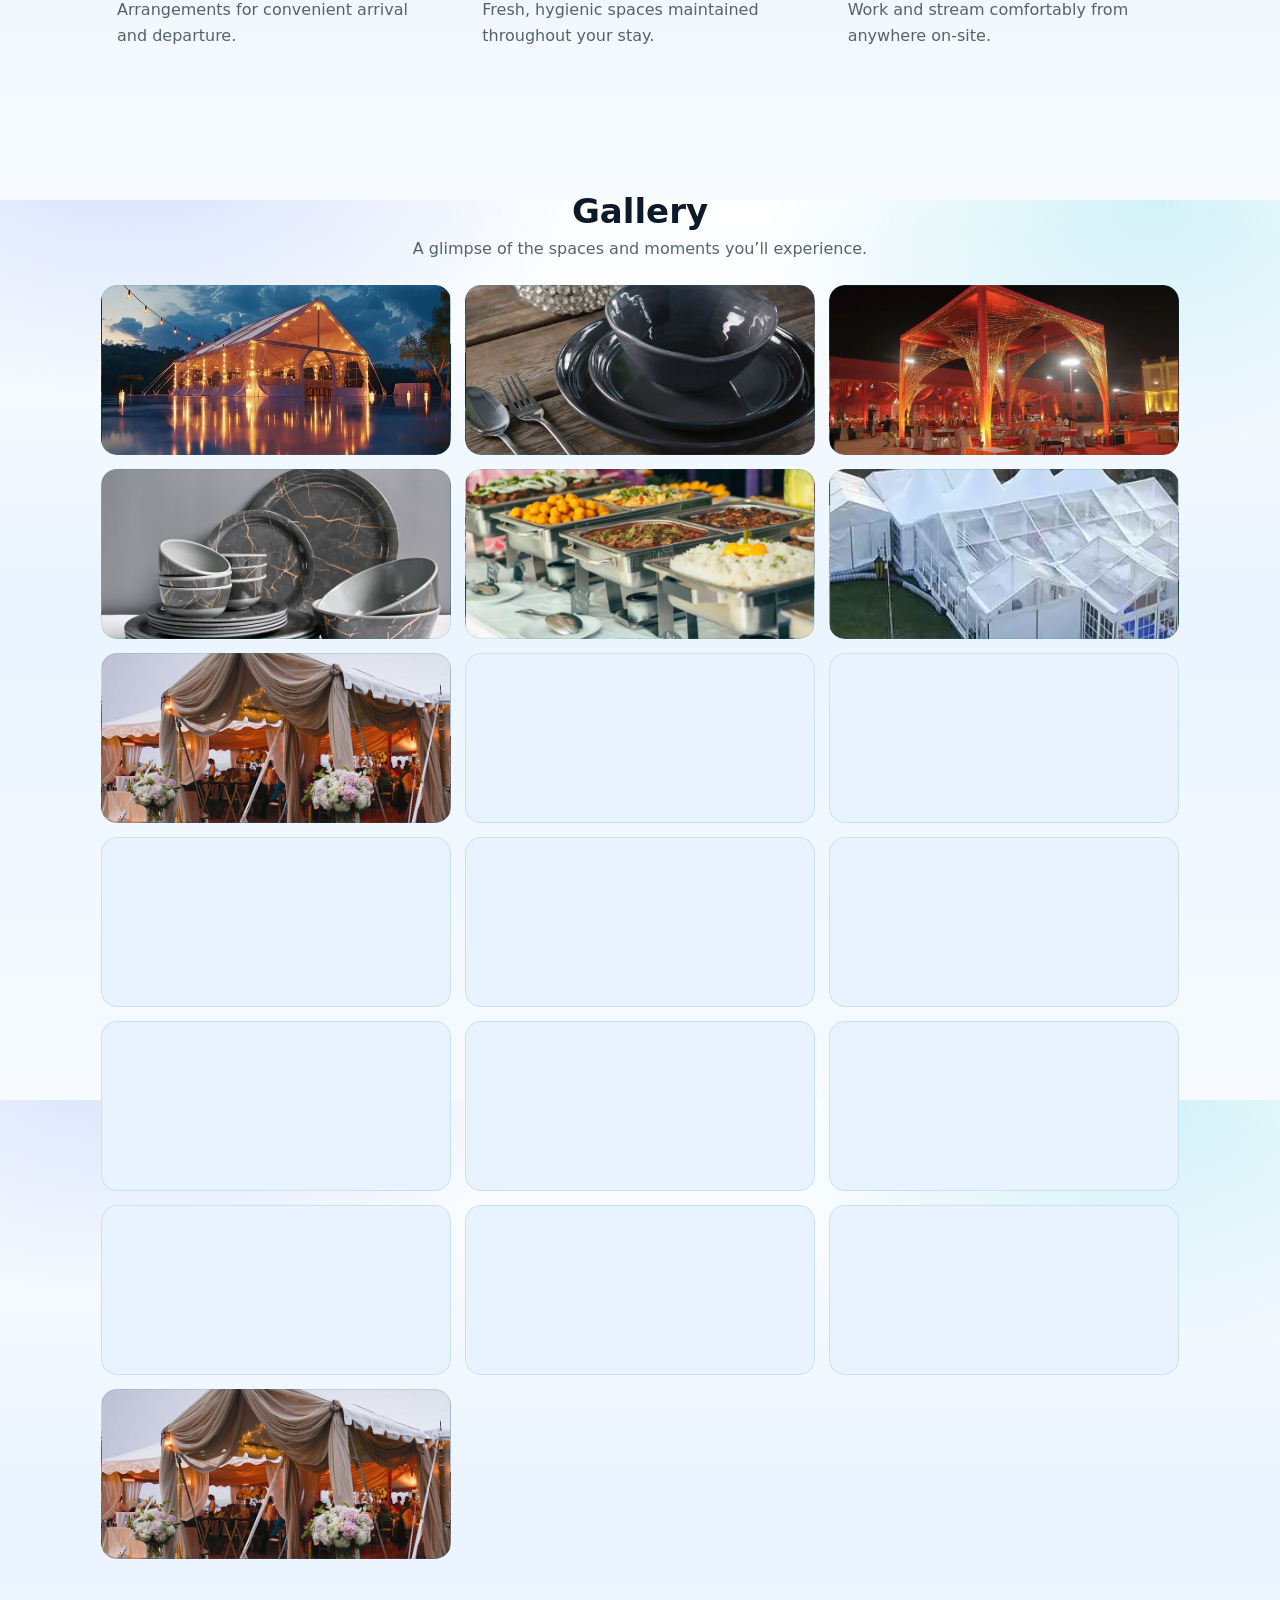
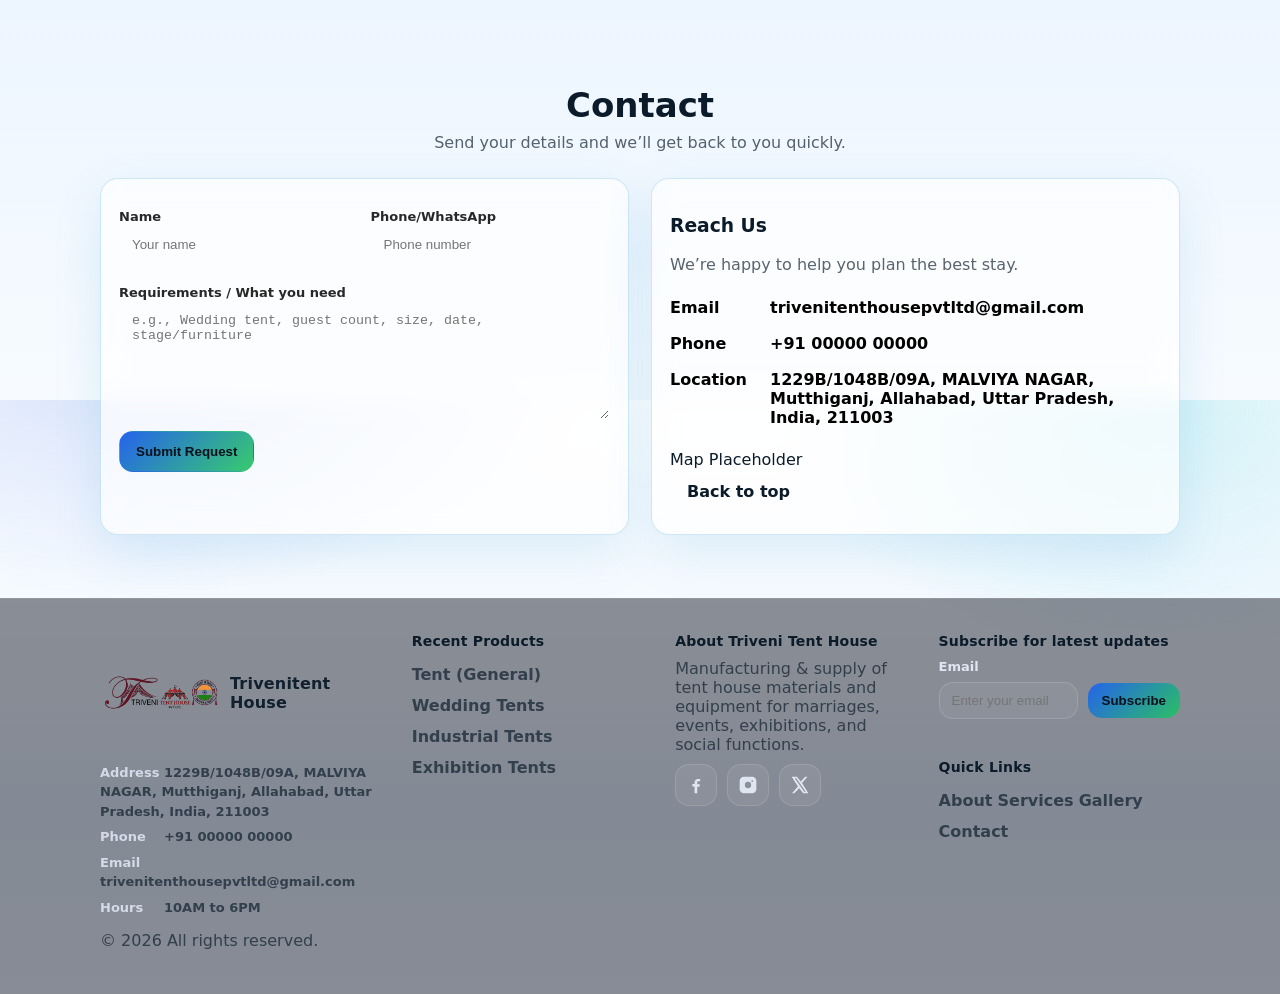
==== commit e431489a: "Update gallery lightbox and products enquiry images" ====
--- a/index.html
+++ b/index.html
@@ -210,17 +210,40 @@
           <p>A glimpse of the spaces and moments you’ll experience.</p>
         </div>
 
-        <div class="gallery">
-          <div class="gallery-item"><div class="img" data-image="1.webp"></div></div>
-          <div class="gallery-item"><div class="img" data-image="2.jpg"></div></div>
-          <div class="gallery-item"><div class="img" data-image="3.jpg"></div></div>
-          <div class="gallery-item"><div class="img" data-image="crockery.jpg"></div></div>
-          <div class="gallery-item"><div class="img" data-image="event.webp"></div></div>
-          <div class="gallery-item"><div class="img" data-image="marquee.jpg"></div></div>
-          <div class="gallery-item"><div class="img" data-image="wedding tent.jpg"></div></div>
-        </div>
-      </div>
-    </section>
+        <div class="gallery" id="main-gallery">
+          <div class="gallery-item"><button class="gallery-btn" type="button" data-src="images/1.webp" aria-label="Open image"><div class="img" data-image="1.webp"></div></button></div>
+          <div class="gallery-item"><button class="gallery-btn" type="button" data-src="images/2.jpg" aria-label="Open image"><div class="img" data-image="2.jpg"></div></button></div>
+          <div class="gallery-item"><button class="gallery-btn" type="button" data-src="images/3.jpg" aria-label="Open image"><div class="img" data-image="3.jpg"></div></button></div>
+          <div class="gallery-item"><button class="gallery-btn" type="button" data-src="images/crockery.jpg" aria-label="Open image"><div class="img" data-image="crockery.jpg"></div></button></div>
+          <div class="gallery-item"><button class="gallery-btn" type="button" data-src="images/event.webp" aria-label="Open image"><div class="img" data-image="event.webp"></div></button></div>
+          <div class="gallery-item"><button class="gallery-btn" type="button" data-src="images/marquee.jpg" aria-label="Open image"><div class="img" data-image="marquee.jpg"></div></button></div>
+          <div class="gallery-item"><button class="gallery-btn" type="button" data-src="images/wedding tent.jpg" aria-label="Open image"><div class="img" data-image="wedding tent.jpg"></div></button></div>
+          <div class="gallery-item"><button class="gallery-btn" type="button" data-src="images/Tent (General).jpg" aria-label="Open image"><div class="img" data-image="Tent (General).jpg"></div></button></div>
+          <div class="gallery-item"><button class="gallery-btn" type="button" data-src="images/Wedding Tents.jpg" aria-label="Open image"><div class="img" data-image="Wedding Tents.jpg"></div></button></div>
+          <div class="gallery-item"><button class="gallery-btn" type="button" data-src="images/Industrial Tents.webp" aria-label="Open image"><div class="img" data-image="Industrial Tents.webp"></div></button></div>
+          <div class="gallery-item"><button class="gallery-btn" type="button" data-src="images/Exhibition Tents.jpg" aria-label="Open image"><div class="img" data-image="Exhibition Tents.jpg"></div></button></div>
+          <div class="gallery-item"><button class="gallery-btn" type="button" data-src="images/Pandal & Shamianas.jpg" aria-label="Open image"><div class="img" data-image="Pandal & Shamianas.jpg"></div></button></div>
+          <div class="gallery-item"><button class="gallery-btn" type="button" data-src="images/Marquee Tents.jpeg" aria-label="Open image"><div class="img" data-image="Marquee Tents.jpeg"></div></button></div>
+          <div class="gallery-item"><button class="gallery-btn" type="button" data-src="images/Warehouse Tents.jpg" aria-label="Open image"><div class="img" data-image="Warehouse Tents.jpg"></div></button></div>
+          <div class="gallery-item"><button class="gallery-btn" type="button" data-src="images/Event Cutlery & Utensils.jpg" aria-label="Open image"><div class="img" data-image="Event Cutlery & Utensils.jpg"></div></button></div>
+          <div class="gallery-item"><button class="gallery-btn" type="button" data-src="images/Serving Equipment.jpg" aria-label="Open image"><div class="img" data-image="Serving Equipment.jpg"></div></button></div>
+          <div class="gallery-item"><button class="gallery-btn" type="button" data-src="images/Structures, Frames & Tent Pipes.jpg" aria-label="Open image"><div class="img" data-image="Structures, Frames & Tent Pipes.jpg"></div></button></div>
+          <div class="gallery-item"><button class="gallery-btn" type="button" data-src="images/Waterproof Coverings.jpg" aria-label="Open image"><div class="img" data-image="Waterproof Coverings.jpg"></div></button></div>
+          <div class="gallery-item"><button class="gallery-btn" type="button" data-src="images/wedding tent.jpg" aria-label="Open image"><div class="img" data-image="wedding tent.jpg"></div></button></div>
+        </div>
+      </div>
+    </section>
+
+    <!-- Image lightbox (used by gallery tiles) -->
+    <div class="lightbox" id="lightbox" role="dialog" aria-modal="true" aria-hidden="true">
+      <div class="lightbox-backdrop" data-close="true"></div>
+      <div class="lightbox-inner" role="document">
+        <button class="lightbox-close" type="button" aria-label="Close">✕</button>
+        <button class="lightbox-nav lightbox-prev" type="button" aria-label="Previous image">&#10094;</button>
+        <img class="lightbox-img" id="lightbox-img" src="" alt="" />
+        <button class="lightbox-nav lightbox-next" type="button" aria-label="Next image">&#10095;</button>
+      </div>
+    </div>
 
     <section id="contact" class="section section-alt">
       <div class="container">
--- a/style.css
+++ b/style.css
@@ -19,7 +19,8 @@
 html,body{height:100%}
 body{
   margin:0;
-  font- family: ui-sans-serif, system-ui, -apple-system, Segoe UI, Roboto, Helvetica, Arial, "Apple Color Emoji","Segoe UI Emoji";
+  font-family: ui-sans-serif, system-ui, -apple-system, Segoe UI, Roboto, Helvetica, Arial, "Apple Color Emoji","Segoe UI Emoji";
+
   color:var(--text);
   background:
     radial-gradient(900px 520px at 10% -10%, rgba(37,99,235,.22), transparent 55%),
@@ -106,6 +107,12 @@
 
 .hero-copy h1{margin:14px 0 10px; font-size:48px; line-height:1.05; letter-spacing:-.6px}
 .hero-copy p{margin:0 0 18px; color:var(--muted); font-size:16px; line-height:1.7; max-width:55ch}
+
+/* Make hero brand/pill text dark for readability */
+#home .pill{color:#000;}
+#home .pill span{color:#000;}
+
+
 
 .hero-actions{display:flex; gap:12px; flex-wrap:wrap}
 
@@ -215,15 +222,74 @@
 .gallery{display:grid; grid-template-columns: repeat(3, 1fr); gap:12px}
 .gallery-item{border-radius:16px; overflow:hidden; border:1px solid rgba(255,255,255,.12); background: rgba(255,255,255,.05)}
 
+.gallery-btn{
+  width:100%;
+  height:100%;
+  padding:0;
+  margin:0;
+  border:0;
+  background:transparent;
+  display:block;
+  cursor:pointer;
+}
+
 /* Gallery tiles images: hide label text if any */
 .img[data-image]::after{content:none;}
 
+/* Lightbox */
+.lightbox{display:none; position:fixed; inset:0; z-index:10000; align-items:center; justify-content:center;}
+.lightbox.open{display:flex;}
+.lightbox-backdrop{position:absolute; inset:0; background:rgba(0,0,0,.75);}
+.lightbox-inner{
+  position:relative;
+  width:min(980px, 94vw);
+  max-width:980px;
+  display:grid;
+  grid-template-columns: 44px 1fr 44px;
+  gap:12px;
+  align-items:center;
+}
+.lightbox-img{grid-column:2; width:100%; max-height:78vh; object-fit:contain; border-radius:16px; background:#0b1b2a;}
+.lightbox-close{
+  position:absolute;
+  top:-14px;
+  right:-14px;
+  width:44px;
+  height:44px;
+  border-radius:999px;
+  border:0;
+  background:rgba(255,255,255,.92);
+  color:#000;
+  font-weight:900;
+  cursor:pointer;
+}
+.lightbox-nav{
+  width:44px;
+  height:44px;
+  border-radius:999px;
+  border:0;
+  background:rgba(255,255,255,.18);
+  color:#fff;
+  font-size:18px;
+  cursor:pointer;
+}
+
+
 
 /* Products */
 .products-grid{grid-template-columns: repeat(3, 1fr);}
-.product-card{padding:16px;}
-.product-title{font-weight:900; margin-bottom:6px;}
-.enquire-btn{width:100%; margin-top:10px;}
+.product-card{padding:12px;}
+.product-title{font-weight:900; margin-bottom:6px; font-size:14px;}
+.product-media img{
+  width:100%;
+  height:150px;
+  object-fit:cover;
+  display:block;
+  border-radius:16px;
+  border:1px solid rgba(2,132,199,.16);
+}
+.enquire-btn{width:100%; margin-top:10px; padding:10px 12px; border-radius:14px;}
+
 
 .img{
   height:170px;
@@ -269,7 +335,8 @@
 
 .contact-list{list-style:none; padding:0; margin:14px 0}
 .contact-list li{display:flex; gap:10px; padding:8px 0; border-bottom:1px solid rgba(255,255,255,.08)}
-.k{min-width:90px; color: rgba(233,238,252,.75); font-weight:900}
+.k{min-width:90px; color: #000; font-weight:900}
+.v{font-weight:800; color:#000}
 .v{font-weight:800}
 
 /* Footer */
